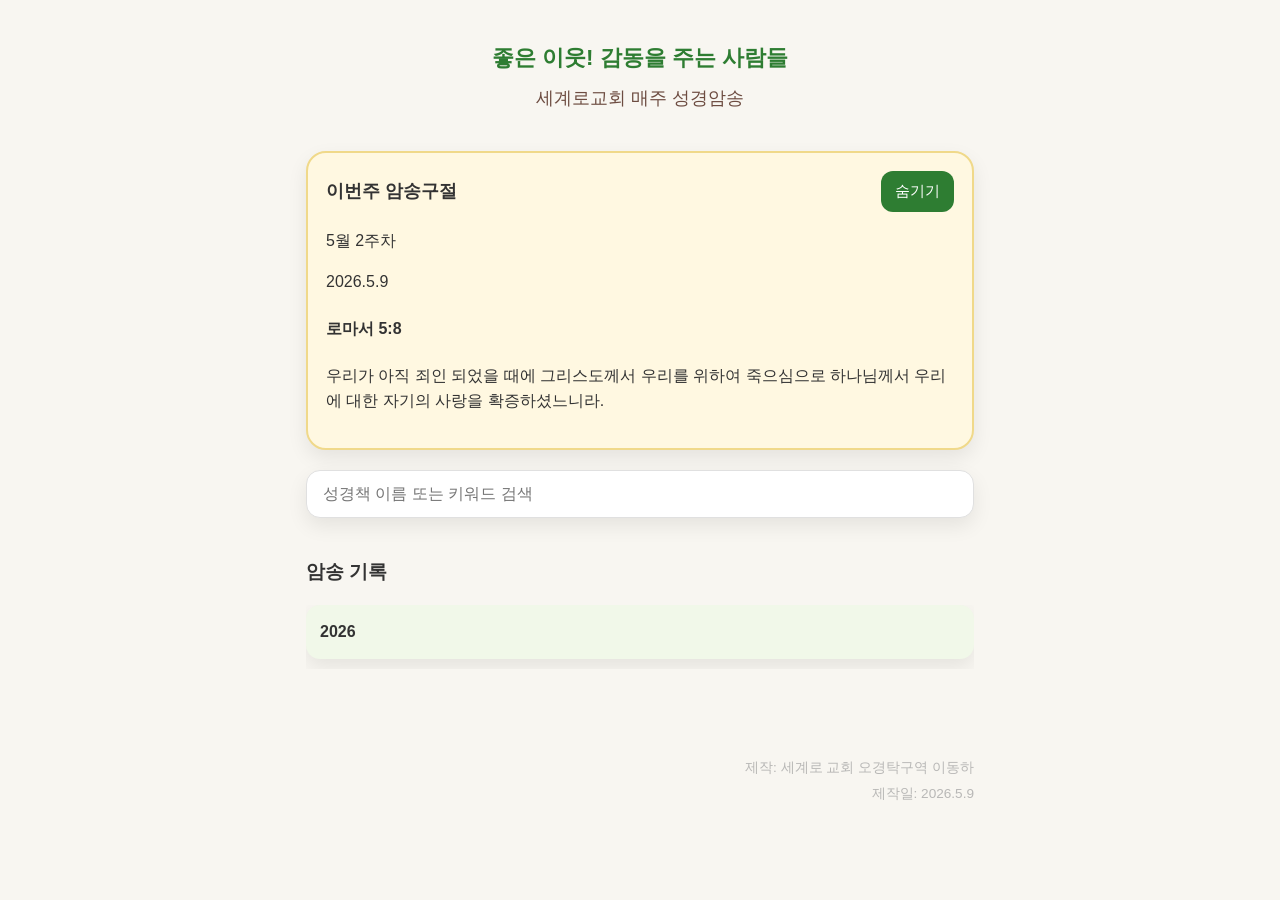
==== index.html @ 19ee8bae "Add files via upload 첫 업로드" ====
<!DOCTYPE html>
<html lang="ko">
<head>
  <meta charset="UTF-8" />
  <meta name="viewport" content="width=device-width, initial-scale=1.0"/>
  <title>세계로교회 매주 성경암송</title>
  <link rel="stylesheet" href="style.css" />
</head>
<body>
  <!-- 헤더 -->
  <header class="main-header">
    <h1>좋은 이웃! 감동을 주는 사람들</h1>
    <h2>세계로교회 매주 성경암송</h2>
  </header>

  <!-- 메인 콘텐츠 -->
  <main>

    <!-- 이번주 암송구절 -->
    <section id="current-memory" class="highlight-card">
      <div class="memory-header">
        <h3>이번주 암송구절</h3>
        <button id="toggle-current">숨기기</button>
      </div>

      <div id="current-memory-content">
        <p id="current-week"></p>
        <p id="current-date"></p>
        <h4 id="current-reference"></h4>
        <p id="current-content"></p>
      </div>
    </section>

    <!-- 검색 -->
    <section id="search-section">
      <input
        type="text"
        id="search-input"
        placeholder="성경책 이름 또는 키워드 검색"
      />
    </section>

    <!-- 아카이브 -->
    <section id="archive-section">
      <h3>암송 기록</h3>
      <div id="archive-container"></div>
    </section>

  </main>

  <!-- 푸터 -->
  <footer class="site-footer">
    <p>제작: 세계로 교회 오경탁구역 이동하</p>
    <p>제작일: 2026.5.9</p>
  </footer>

  <!-- 스크립트 연결 -->
  <script src="script.js"></script>
</body>
</html>
---- style.css ----
/* 기본 색상 설정 */
:root {
  --bg: #f8f6f1;
  --card: #ffffff;
  --primary: #2e7d32;
  --secondary: #6d4c41;
  --accent: #fff8e1;
  --text: #333333;
  --border: #e0e0e0;
  --shadow: 0 8px 20px rgba(0, 0, 0, 0.08);
}

/* 전체 공통 */
* {
  box-sizing: border-box;
}

body {
  margin: 0;
  padding: 16px;
  font-family: -apple-system, BlinkMacSystemFont, "Noto Sans KR", sans-serif;
  background: var(--bg);
  color: var(--text);
  line-height: 1.6;
}

/* 헤더 */
.main-header {
  text-align: center;
  padding: 24px 0;
}

.main-header h1 {
  margin: 0;
  font-size: 1.4rem;
  color: var(--primary);
  font-weight: 700;
}

.main-header h2 {
  margin-top: 8px;
  font-size: 1.1rem;
  color: var(--secondary);
  font-weight: 500;
}

/* 카드 UI */
.highlight-card {
  background: var(--card);
  border-radius: 20px;
  padding: 18px;
  box-shadow: var(--shadow);
  margin-bottom: 20px;
  transition: transform 0.25s ease, box-shadow 0.25s ease;
}

.highlight-card:hover {
  transform: translateY(-2px);
  box-shadow: 0 12px 24px rgba(0,0,0,0.1);
}

/* 이번주 암송구절 강조 */
#current-memory {
  background: var(--accent);
  border: 2px solid #f0d98a;
}

/* 카드 헤더 */
.memory-header {
  display: flex;
  justify-content: space-between;
  align-items: center;
  margin-bottom: 12px;
}

.memory-header h3 {
  margin: 0;
  font-size: 1.1rem;
}

/* 버튼 */
button {
  border: none;
  border-radius: 12px;
  padding: 10px 14px;
  background: var(--primary);
  color: white;
  font-size: 0.95rem;
  cursor: pointer;
  transition: background 0.2s ease, transform 0.2s ease;
}

button:hover {
  background: #256628;
  transform: scale(1.03);
}

button:active {
  transform: scale(0.98);
}

/* 검색창 */
#search-input {
  width: 100%;
  padding: 14px 16px;
  border-radius: 14px;
  border: 1px solid var(--border);
  background: white;
  font-size: 1rem;
  box-shadow: var(--shadow);
  outline: none;
  transition: border-color 0.2s ease, box-shadow 0.2s ease;
  margin-bottom: 20px;
}

#search-input:focus {
  border-color: var(--primary);
  box-shadow: 0 0 0 4px rgba(46,125,50,0.1);
}

/* 아카이브 */
.archive-year,
.archive-month,
.archive-date,
.archive-verse {
  background: var(--card);
  margin-bottom: 10px;
  padding: 14px;
  border-radius: 14px;
  box-shadow: var(--shadow);
  cursor: pointer;
  transition: all 0.25s ease;
}

.archive-year:hover,
.archive-month:hover,
.archive-date:hover {
  transform: translateY(-2px);
}

/* 계층 구조 스타일 */
.archive-year {
  font-weight: bold;
  background: #f1f8e9;
}

.archive-month {
  margin-left: 10px;
  background: #fafafa;
}

.archive-date {
  margin-left: 20px;
}

.archive-verse {
  margin-left: 30px;
  background: #fffdf7;
}

/* 아코디언 애니메이션 */
#archive-container div {
  overflow: hidden;
  transition: max-height 0.3s ease;
}

/* 푸터 */
.site-footer {
  text-align: right;
  font-size: 0.85rem;
  color: #9e9e9e;
  opacity: 0.7;
  margin-top: 60px;
  padding-top: 24px;
  padding-bottom: 20px;
  line-height: 1.6;
  word-break: keep-all;
}

.site-footer p {
  margin: 4px 0;
}

/* 태블릿 이상 */
@media (min-width: 768px) {
  body {
    max-width: 700px;
    margin: 0 auto;
  }
}
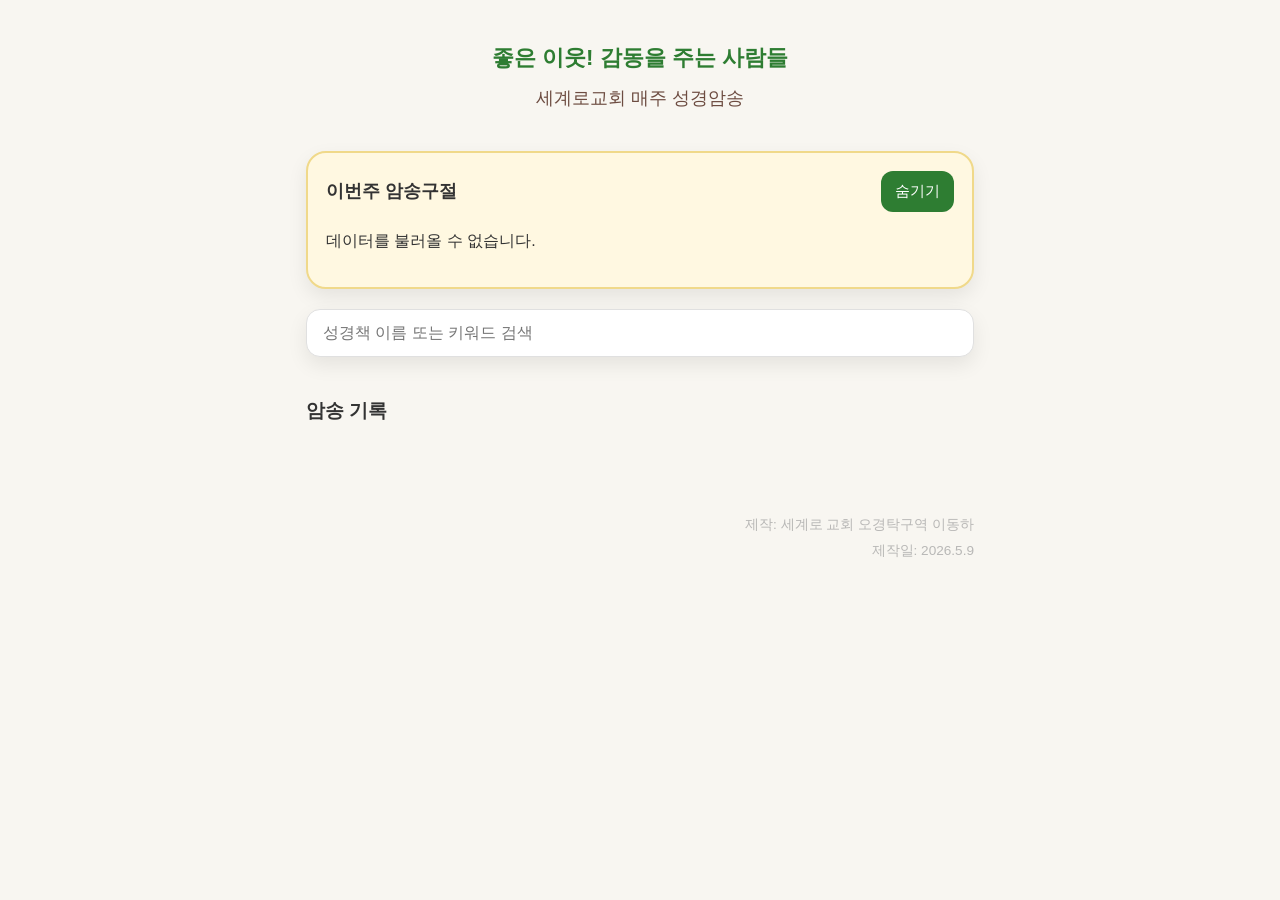
==== commit 50cd37f9: "Update index.html 주차 요일 한줄로 줄이기" ====
--- a/index.html
+++ b/index.html
@@ -4,6 +4,19 @@
   <meta charset="UTF-8" />
   <meta name="viewport" content="width=device-width, initial-scale=1.0"/>
   <title>세계로교회 매주 성경암송</title>
+  
+  <!-- [추가] 모바일 홈 화면 즐겨찾기 아이콘 설정 -->
+  <!-- iOS용 아이콘 (180x180 권장) -->
+  <link rel="apple-touch-icon" href="icon.png">
+  <!-- 안드로이드 및 일반 브라우저용 아이콘 -->
+  <link rel="icon" type="image/png" sizes="192x192" href="icon.png">
+  
+  <!-- [추가] 모바일 웹앱 환경 설정 (주소창 숨기기 및 테마색상) -->
+  <meta name="apple-mobile-web-app-capable" content="yes">
+  <meta name="apple-mobile-web-app-status-bar-style" content="black-translucent">
+  <meta name="apple-mobile-web-app-title" content="성경암송">
+  <meta name="theme-color" content="#ffffff">
+
   <link rel="stylesheet" href="style.css" />
 </head>
 <body>
@@ -24,8 +37,7 @@
       </div>
 
       <div id="current-memory-content">
-        <p id="current-week"></p>
-        <p id="current-date"></p>
+        <p id="current-meta"></p>
         <h4 id="current-reference"></h4>
         <p id="current-content"></p>
       </div>
@@ -57,4 +69,4 @@
   <!-- 스크립트 연결 -->
   <script src="script.js"></script>
 </body>
-</html>+</html>
